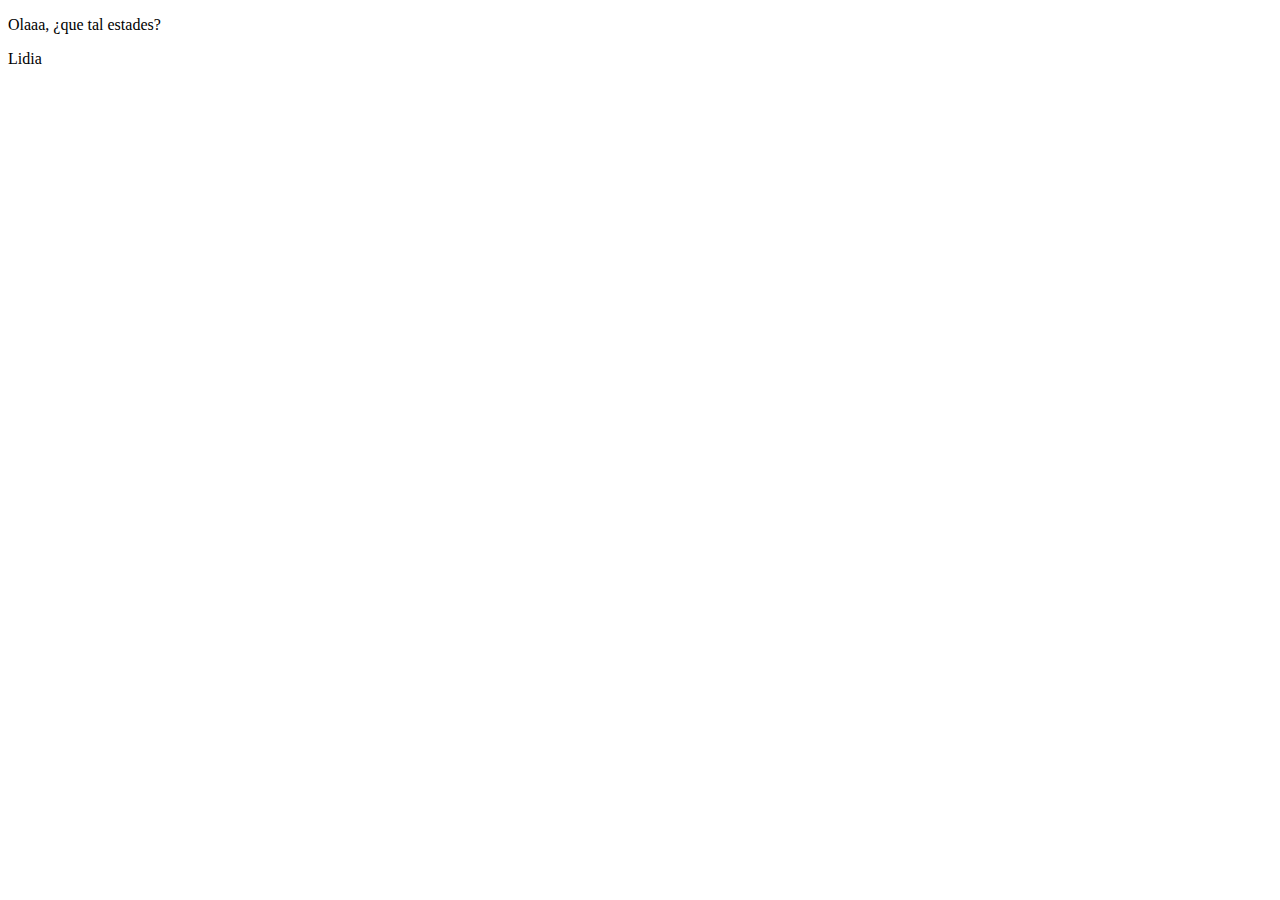
==== index.html @ e1ef5913 "engadido autor do artigo" ====
<!DOCTYPE html>
<html lang="es">
<head>
    <meta charset="UTF-8">
    <meta http-equiv="X-UA-Compatible" content="IE=edge">
    <meta name="viewport" content="width=device-width, initial-scale=1.0">
    <title>Primeiro proxecto en GitHub</title>
</head>
<body>
    <p>Olaaa, ¿que tal estades?</p>
    <p>Lidia</p>
</body>
</html>
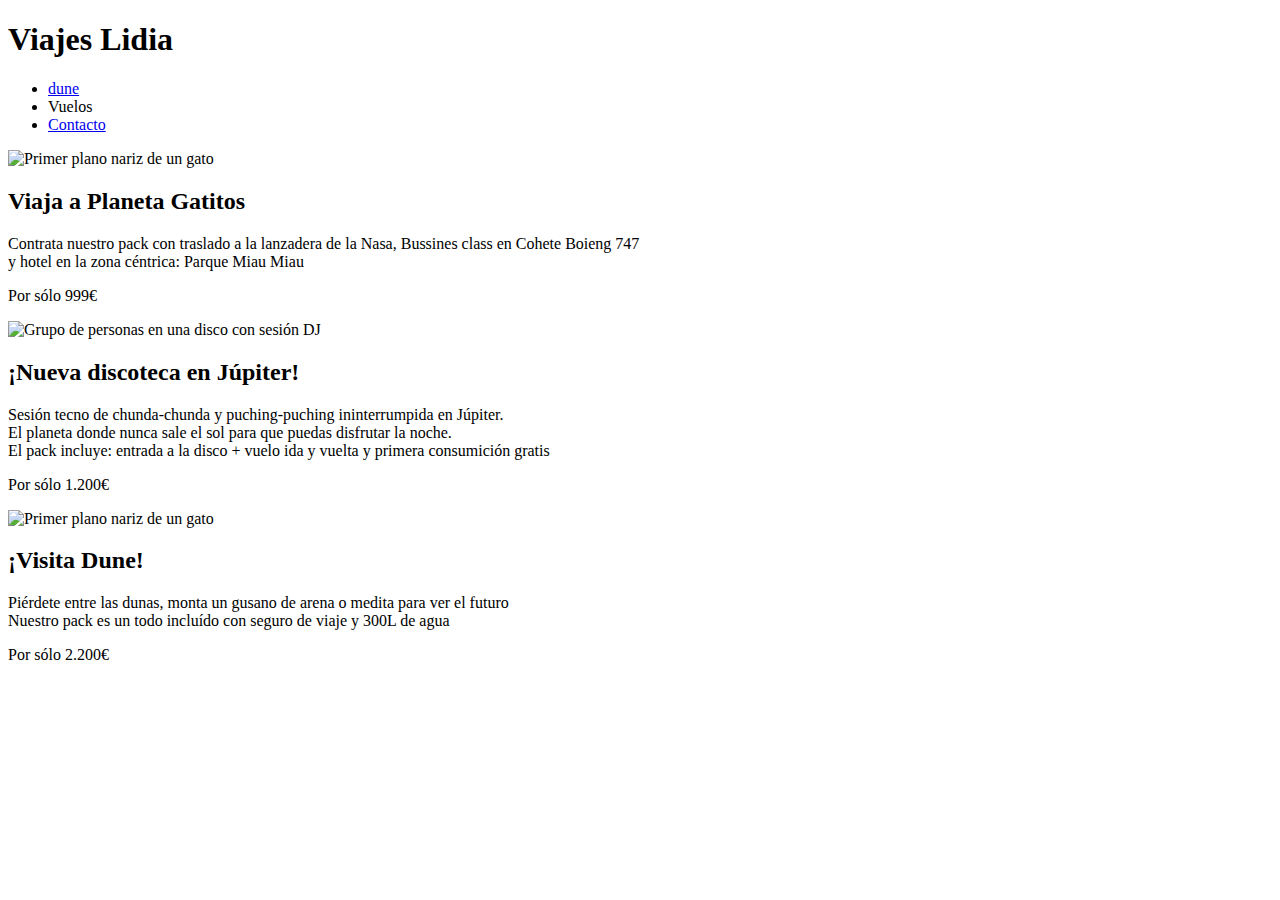
==== commit bfdccf0b: "engadidos 3 artivos para blog viaxes" ====
--- a/index.html
+++ b/index.html
@@ -7,7 +7,40 @@
     <title>Primeiro proxecto en GitHub</title>
 </head>
 <body>
-    <p>Olaaa, ¿que tal estades?</p>
-    <p>Lidia</p>
-</body>
+    <header>
+        <h1>Viajes Lidia</h1>
+    <nav>
+        <ul>
+            <li><a href="#dune">dune</a></li>
+            <li>Vuelos</li>
+            <li><a href="contacto.html">Contacto</a></li>
+    </ul>
+        </nav>
+    </header>
+        <article>
+            <img src="https://picsum.photos/id/40/400/250" alt="Primer plano nariz de un gato"/>
+        <label for="cats"><h2>Viaja a Planeta Gatitos</h2> </label>
+            <p id="cats">Contrata nuestro pack con traslado a la lanzadera de la Nasa, Bussines class en Cohete Boieng 747
+                <br>
+                y hotel en la zona céntrica: Parque Miau Miau</p>
+            </p>
+            <p>Por sólo 999€</p>
+        </article>
+        <article>
+            <img src="https://picsum.photos/id/158/400/250" alt="Grupo de personas en una disco con sesión DJ"/>
+            <label for="jupiter"><h2>¡Nueva discoteca en Júpiter!</h2></label>
+            <p id="jupiter">Sesión tecno de chunda-chunda y puching-puching ininterrumpida en Júpiter.
+            <br>El planeta donde nunca sale el sol para que puedas disfrutar la noche. 
+            <br>El pack incluye: entrada a la disco + vuelo ida y vuelta y primera consumición gratis </p>
+            </p>
+            <p>Por sólo 1.200€</p>
+        </article>
+    
+        <article>
+            <img src="https://picsum.photos/id/184/400/250" alt="Primer plano nariz de un gato"/>
+            <label for="dune"></label><h2>¡Visita Dune!</h2> </label>
+            <p id="dune">Piérdete entre las dunas, monta un gusano de arena o medita para ver el futuro
+            <br>Nuestro pack es un todo incluído con seguro de viaje y 300L de agua</p>
+            <p>Por sólo 2.200€</p>
+        </article>
 </html>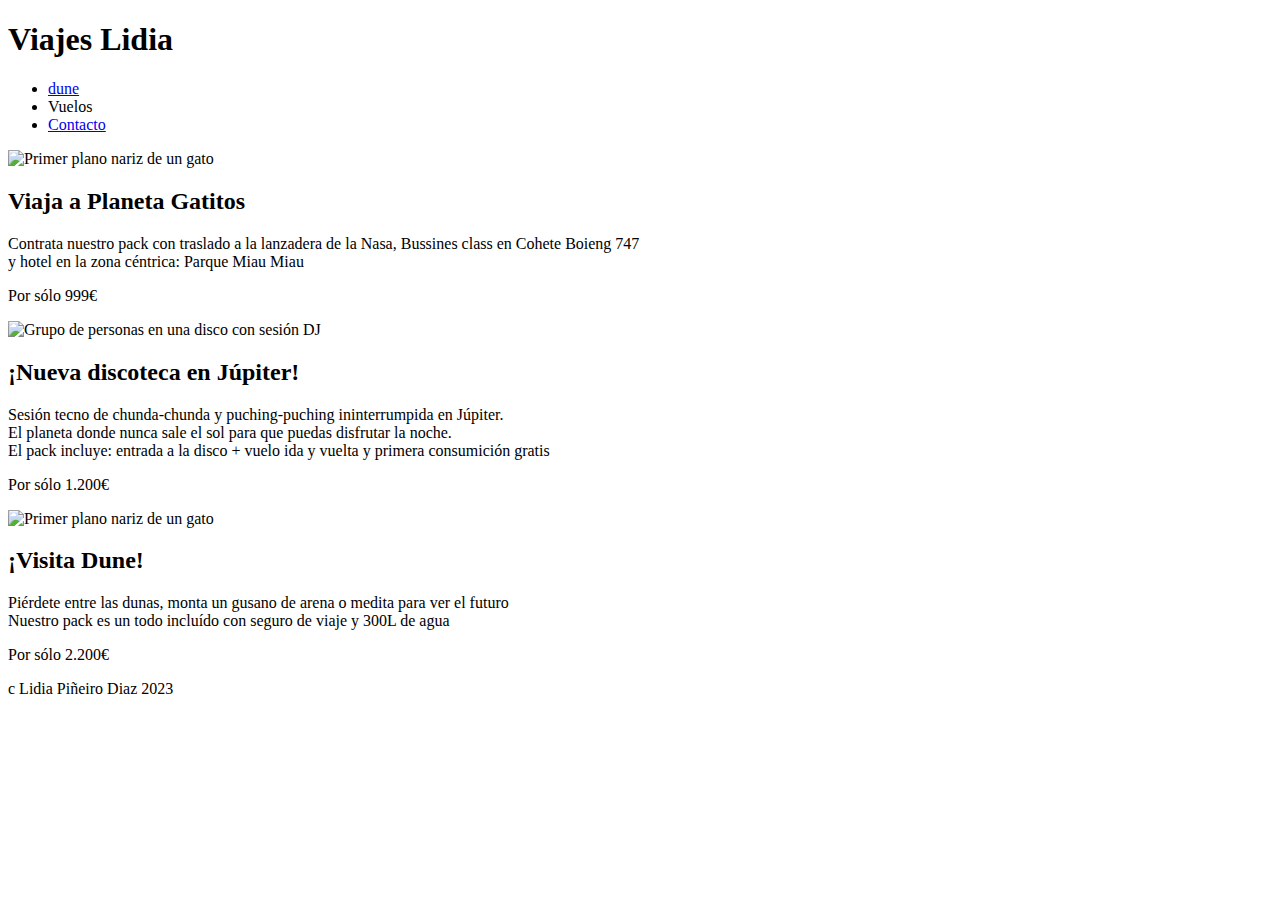
==== commit 08948a3c: "engadido footer con copyright" ====
--- a/index.html
+++ b/index.html
@@ -43,4 +43,6 @@
             <br>Nuestro pack es un todo incluído con seguro de viaje y 300L de agua</p>
             <p>Por sólo 2.200€</p>
         </article>
-</html>+    <footer> c Lidia Piñeiro Diaz 2023</footer>
+</body>
+</html>
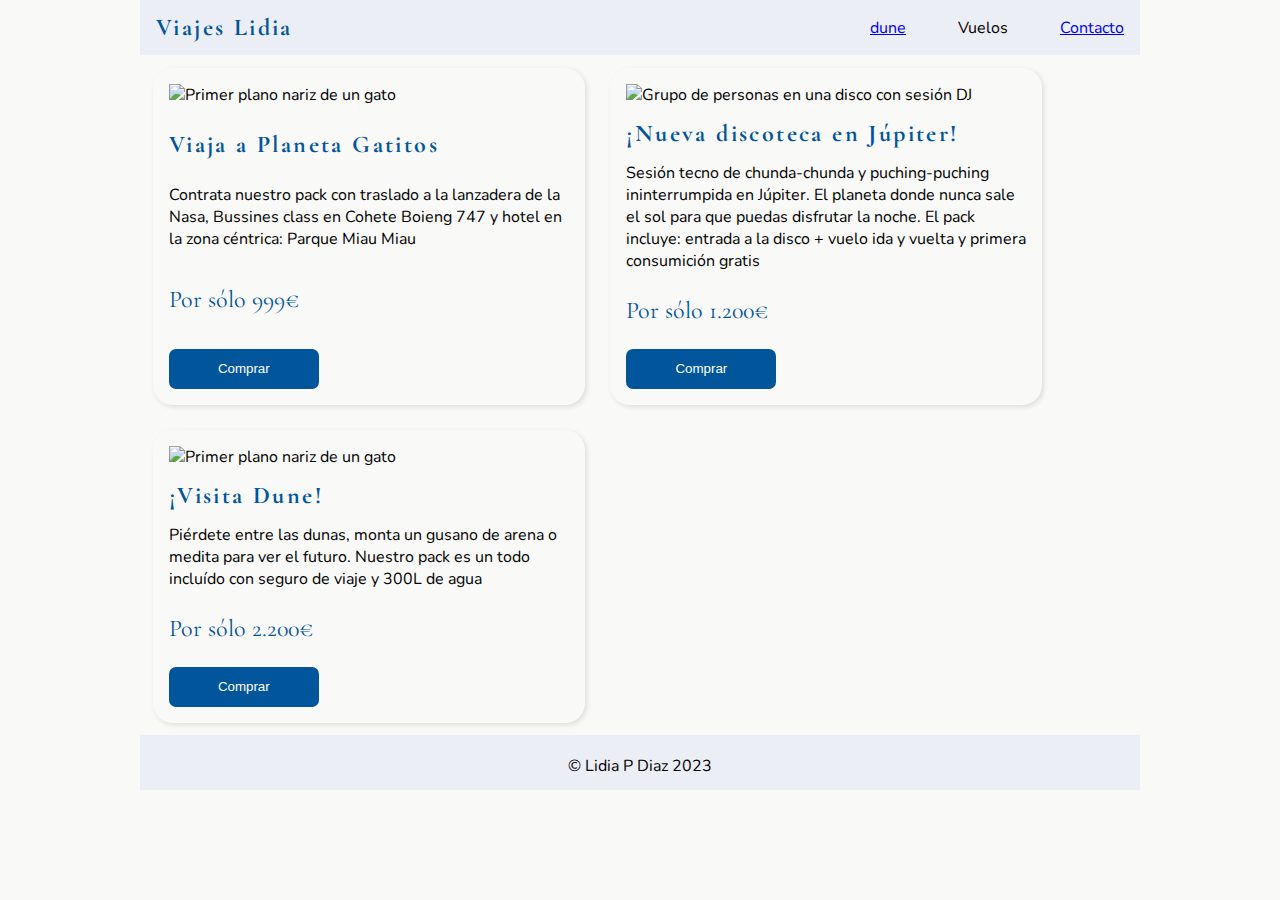
==== commit 7cdc2a5b: "Engadido CSS, readme e gitignore" ====
--- a/index.html
+++ b/index.html
@@ -4,45 +4,47 @@
     <meta charset="UTF-8">
     <meta http-equiv="X-UA-Compatible" content="IE=edge">
     <meta name="viewport" content="width=device-width, initial-scale=1.0">
-    <title>Primeiro proxecto en GitHub</title>
+    <title>Viajes Lidia</title>
+    <link rel="stylesheet" href="style.css">
+    <link rel="preconnect" href="https://fonts.googleapis.com">
+<link rel="preconnect" href="https://fonts.gstatic.com" crossorigin>
+<link href="https://fonts.googleapis.com/css2?family=Cormorant+Garamond:wght@700&family=Nunito:wght@300&display=swap" rel="stylesheet">
 </head>
 <body>
-    <header>
-        <h1>Viajes Lidia</h1>
-    <nav>
-        <ul>
-            <li><a href="#dune">dune</a></li>
-            <li>Vuelos</li>
-            <li><a href="contacto.html">Contacto</a></li>
-    </ul>
-        </nav>
-    </header>
-        <article>
-            <img src="https://picsum.photos/id/40/400/250" alt="Primer plano nariz de un gato"/>
-        <label for="cats"><h2>Viaja a Planeta Gatitos</h2> </label>
-            <p id="cats">Contrata nuestro pack con traslado a la lanzadera de la Nasa, Bussines class en Cohete Boieng 747
-                <br>
-                y hotel en la zona céntrica: Parque Miau Miau</p>
-            </p>
-            <p>Por sólo 999€</p>
-        </article>
-        <article>
-            <img src="https://picsum.photos/id/158/400/250" alt="Grupo de personas en una disco con sesión DJ"/>
-            <label for="jupiter"><h2>¡Nueva discoteca en Júpiter!</h2></label>
-            <p id="jupiter">Sesión tecno de chunda-chunda y puching-puching ininterrumpida en Júpiter.
-            <br>El planeta donde nunca sale el sol para que puedas disfrutar la noche. 
-            <br>El pack incluye: entrada a la disco + vuelo ida y vuelta y primera consumición gratis </p>
-            </p>
-            <p>Por sólo 1.200€</p>
-        </article>
-    
-        <article>
-            <img src="https://picsum.photos/id/184/400/250" alt="Primer plano nariz de un gato"/>
-            <label for="dune"></label><h2>¡Visita Dune!</h2> </label>
-            <p id="dune">Piérdete entre las dunas, monta un gusano de arena o medita para ver el futuro
-            <br>Nuestro pack es un todo incluído con seguro de viaje y 300L de agua</p>
-            <p>Por sólo 2.200€</p>
-        </article>
-    <footer> c Lidia Piñeiro Diaz 2023</footer>
+<header>
+    <h1>Viajes Lidia</h1>
+
+<nav>
+    <ul>
+        <li><a href="#dune">dune</a></li>
+        <li>Vuelos</li>
+        <li><a href="contacto.html">Contacto</a></li>
+</ul>
+    </nav>
+</header>
+<main>
+    <article>
+        <img src="https://picsum.photos/id/40/400/250" alt="Primer plano nariz de un gato"/>
+        <h2>Viaja a Planeta Gatitos</h2> 
+        <p id="cats">Contrata nuestro pack con traslado a la lanzadera de la Nasa, Bussines class en Cohete Boieng 747 y hotel en la zona céntrica: Parque Miau Miau</p>
+        <p class="price">Por sólo 999€</p>
+        <button>Comprar</button>
+    </article>
+    <article>
+        <img src="https://picsum.photos/id/158/400/250" alt="Grupo de personas en una disco con sesión DJ"/>
+        <h2>¡Nueva discoteca en Júpiter!</h2>
+        <p id="jupiter">Sesión tecno de chunda-chunda y puching-puching ininterrumpida en Júpiter. El planeta donde nunca sale el sol para que puedas disfrutar la noche. El pack incluye: entrada a la disco + vuelo ida y vuelta y primera consumición gratis </p>
+        <p class="price">Por sólo 1.200€</p>
+        <button>Comprar</button>
+    </article>
+    <article>
+        <img src="https://picsum.photos/id/184/400/250" alt="Primer plano nariz de un gato"/>
+        <h2>¡Visita Dune!</h2>
+        <p id="dune">Piérdete entre las dunas, monta un gusano de arena o medita para ver el futuro. Nuestro pack es un todo incluído con seguro de viaje y 300L de agua</p>
+        <p class="price">Por sólo 2.200€</p>
+        <button>Comprar</button>
+    </article>
+</main>
+<footer>&copy; Lidia P Diaz 2023</footer>
 </body>
-</html>
+</html>--- a/style.css
+++ b/style.css
@@ -0,0 +1,97 @@
+/* - - - ESTILOS GLOBALES - - -*/
+
+* {
+    margin: 0;
+    padding: 0;
+}
+body{
+    font-family: 'Nunito', sans-serif;
+    background-color: #f7f7f6c7;
+    /*en vez de usar display flex centreino asi*/
+    width: 1000px;
+    margin: 0 auto;
+}
+
+/*Familia de fontes para os headers*/
+h1,h2,h3,h4,h4,h6{
+    font-family: 'Cormorant Garamond', serif;
+    font-size: 1.5em;
+    letter-spacing: 0.1em;
+    color: #00559b;
+    margin: 0.55em 0;
+}
+
+/* - - - HEADER - - -*/
+
+.svg{
+    width: 40px;
+    height: 40px;
+    stroke-width:3;
+    stroke-miterlimit:10;
+    position: relative;
+}
+
+header{
+    display: flex;
+    justify-content: space-between;
+    align-items: center;
+    padding: 0 1em;
+    background-color: #e8eaf5c7;
+}
+
+
+/*posicionamiento do menu*/
+nav ul{
+    list-style: none;
+}
+nav ul li {
+    display: inline-block;
+    margin-left: 3em;
+}
+
+/* - - - CONTIDO - - -*/
+main{
+    display: flex;
+    flex-direction: row;
+    flex-wrap: wrap;
+}
+
+article{
+    display: flex;
+    flex-direction: column;
+    align-items: flex-start;
+    justify-content: space-between;
+    border-radius: 20px;
+    box-shadow: #2525251f 2px 2px 5px; 
+    padding: 1em;
+    margin: 0.8em;
+    max-width: 400px;
+}
+
+article:hover{
+    box-shadow: #252525b1 2px 2px 5px;
+}
+
+.price{
+    font-family: 'Cormorant Garamond', serif;
+    font-size: 1.5em;
+    margin: 1em 0;
+    color: #00559b;
+}
+
+button{
+    width: 150px;
+    height: 40px;
+    border: none;
+    border-radius: 7px;
+    background-color: #00559b;
+    color: #ffffff;
+    
+}
+
+footer{
+    background-color: #e8eaf5c7;
+    text-align: center;
+    height: 35px;
+    padding-top: 1.2em;
+}
